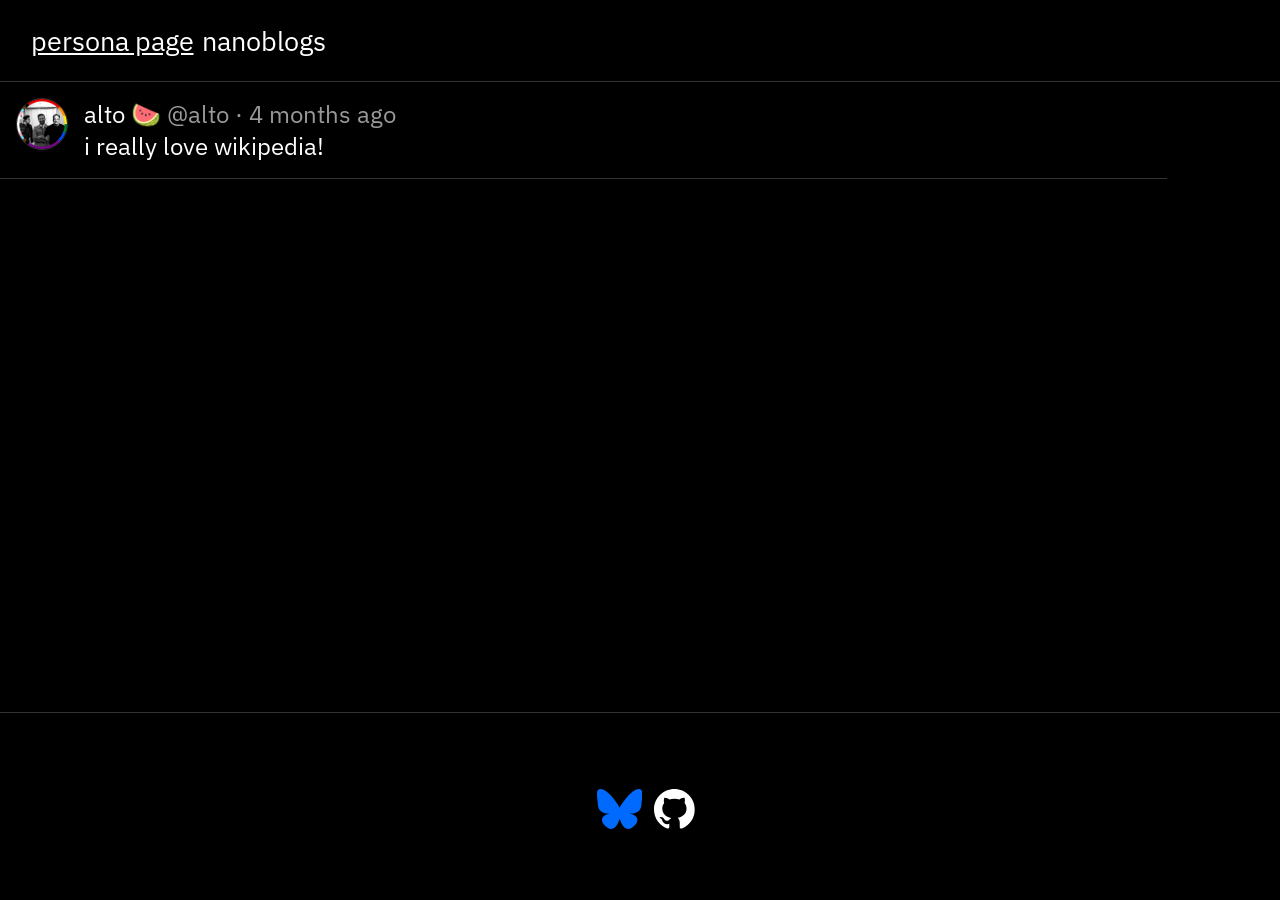
==== nanoblogs/index.html @ a6eba23a "Redesign nanoblogs page" ====
<!DOCTYPE html>
<html lang="en">
    <head>
        <meta charset="UTF-8" />
        <meta name="viewport" content="width=device-width, initial-scale=1.0" />
        <title>persona page - nanoblogs</title>
        <link rel="stylesheet" href="../style.css" />
    </head>
    <body>
        <div class="title-bar ibm-plex-sans-font">
            <div class="link-inactive"><a href="/">persona page</a></div>
            <div class="link-active"><a href="nanoblogs">nanoblogs</a></div>
        </div>
        <div class="nanoblogs-container ibm-plex-sans-font">
            <div class="nanoblog-post">
                <img  class="nanoblog-post-profile-picture" src="../static/pfp.png" alt="" width="50" height="50">
                <div>
                    <span>alto 🍉</span>
                    <span class="nanoblog-post-username">@alto</span>
                    <span><time class="nanoblog-post-time" datetime="2026-08-05 23:30:00">2026/08/05</time></span>
                    <div class="nanoblog-post-content">i really love wikipedia!</div>
                </div>
            </div>
        </div>
        <div class="footer ibm-plex-sans-font">
            <div class="social-media-icons-container">
                <a href="https://bsky.app/profile/personapage.site">
                    <div class="social-media-icons">
                        <svg width="auto" height="40" viewBox="0 0 568 501" fill="none" xmlns="http://www.w3.org/2000/svg">
                            <path d="M123.121 33.6637C188.241 82.5526 258.281 181.681 284 234.873C309.719 181.681 379.759 82.5526 444.879 33.6637C491.866 -1.61183 568 -28.9064 568 57.9464C568 75.2916 558.055 203.659 552.222 224.501C531.947 296.954 458.067 315.434 392.347 304.249C507.222 323.8 536.444 388.56 473.333 453.32C353.473 576.312 301.061 422.461 287.631 383.039C285.169 375.812 284.017 372.431 284 375.306C283.983 372.431 282.831 375.812 280.369 383.039C266.939 422.461 214.527 576.312 94.6667 453.32C31.5556 388.56 60.7778 323.8 175.653 304.249C109.933 315.434 36.0535 296.954 15.7778 224.501C9.94525 203.659 0 75.2916 0 57.9464C0 -28.9064 76.1345 -1.61183 123.121 33.6637Z" fill="#006AFF"/>
                        </svg>
                    </div>
                </a>
                <a href="https://github.com/personapage/personapage.github.io">
                    <div class="social-media-icons">
                        <svg width="auto" height="40" viewBox="0 0 98 96" fill="none" xmlns="http://www.w3.org/2000/svg">
                            <g clip-path="url(#clip0_730_27136)">
                                <path d="M41.4395 69.3848C28.8066 67.8535 19.9062 58.7617 19.9062 46.9902C19.9062 42.2051 21.6289 37.0371 24.5 33.5918C23.2559 30.4336 23.4473 23.7344 24.8828 20.959C28.7109 20.4805 33.8789 22.4902 36.9414 25.2656C40.5781 24.1172 44.4062 23.543 49.0957 23.543C53.7852 23.543 57.6133 24.1172 61.0586 25.1699C64.0254 22.4902 69.2891 20.4805 73.1172 20.959C74.457 23.543 74.6484 30.2422 73.4043 33.4961C76.4668 37.1328 78.0937 42.0137 78.0937 46.9902C78.0937 58.7617 69.1934 67.6621 56.3691 69.2891C59.623 71.3945 61.8242 75.9883 61.8242 81.252L61.8242 91.2051C61.8242 94.0762 64.2168 95.7031 67.0879 94.5547C84.4102 87.9512 98 70.6289 98 49.1914C98 22.1074 75.9883 6.69539e-07 48.9043 4.309e-07C21.8203 1.92261e-07 -1.9479e-07 22.1074 -4.3343e-07 49.1914C-6.20631e-07 70.4375 13.4941 88.0469 31.6777 94.6504C34.2617 95.6074 36.75 93.8848 36.75 91.3008L36.75 83.6445C35.4102 84.2188 33.6875 84.6016 32.1562 84.6016C25.8398 84.6016 22.1074 81.1563 19.4277 74.7441C18.375 72.1602 17.2266 70.6289 15.0254 70.3418C13.877 70.2461 13.4941 69.7676 13.4941 69.1934C13.4941 68.0449 15.4082 67.1836 17.3223 67.1836C20.0977 67.1836 22.4902 68.9063 24.9785 72.4473C26.8926 75.2227 28.9023 76.4668 31.2949 76.4668C33.6875 76.4668 35.2187 75.6055 37.4199 73.4043C39.0469 71.7773 40.291 70.3418 41.4395 69.3848Z" fill="white"/>
                            </g>
                            <defs>
                                <clipPath id="clip0_730_27136">
                                    <rect width="98" height="96" fill="white"/>
                                </clipPath>
                            </defs>
                        </svg>
                    </div>
                </a>
            </div>
        </div>
        <script src="script.js"></script>
    </body>
</html>
---- style.css ----
@import url('https://fonts.googleapis.com/css2?family=IBM+Plex+Sans:ital,wght@0,100..700;1,100..700&display=swap');
@import url('https://linusg.github.io/serenityos-emoji-font/SerenityOS-Emoji.css');

body {
    margin: 0;
    background-color: black;
}
.title-bar {
    border-bottom: 1px;
    border-color: #333;
    border-bottom-style: solid;
    width: 98.5%;
    height: 4vh;
    padding: 2.5vh;
    font-size: 3vh;
    background-color: black;
    color: white;
    display: flex;
}

.ibm-plex-sans-font {
    font-family: "IBM Plex Sans", "SerenityOS Emoji", Arial, sans-serif;
    font-optical-sizing: auto;
    font-weight: 400;
    font-style: normal;
}

.main-content {
    color: white;
    padding: 24px;
    font-size: 24px;
    min-height: 70vh;
    width: 98.5%;
}

.nanoblogs-container {
    color: white;
    font-size: 24px;
    min-height: 70vh;
    width: 98.5%;
}

.link {
    color: white;
}

.link-active {
    margin-left: 8px;
}

.link-active a {
    color: white;
    text-decoration: none;
}

.link-inactive {
    margin-left: 8px;
}

.link-inactive a {
    color: white;
}

.nanoblog-post {
    border-bottom-width: 1px;
    border-bottom-color: #333;
    border-bottom-style: solid;
    width: 90%;
    height: 10%;
    padding: 16px;
    display: flex;
}

.footer {
    border-top-width: 1px;
    border-top-style: solid;
    border-top-color: #333;
    color: white;
    padding: 16px;
    background-color: black;
}

.social-media-icons {
    margin-left: 12px;
}

.social-media-icons-container {
    display: flex;
    justify-content: center;
    margin-top: 60px;
}

.nanoblog-post-username, .nanoblog-post-time {
    color: #999;
}

.nanoblog-post-profile-picture {
    margin-right: 16px;
    border-style: solid;
    border-radius: 50%;
    border-width: 1px;
    border-color: #333;
}
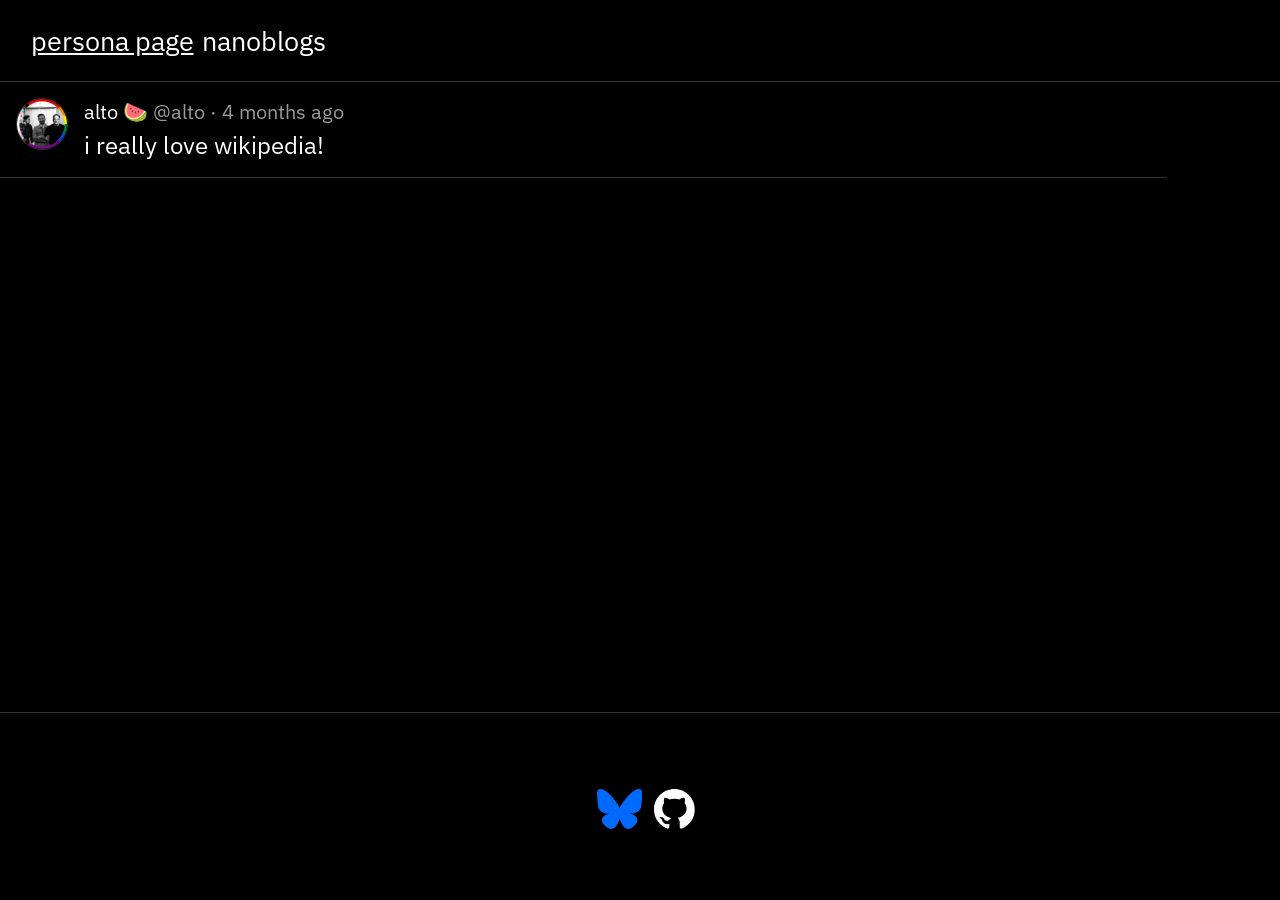
==== commit 2abc3ed2: "Make the top bar sticky and fix font-size in the nanoblogs" ====
--- a/nanoblogs/index.html
+++ b/nanoblogs/index.html
@@ -15,9 +15,11 @@
             <div class="nanoblog-post">
                 <img  class="nanoblog-post-profile-picture" src="../static/pfp.png" alt="" width="50" height="50">
                 <div>
-                    <span>alto 🍉</span>
-                    <span class="nanoblog-post-username">@alto</span>
-                    <span><time class="nanoblog-post-time" datetime="2026-08-05 23:30:00">2026/08/05</time></span>
+                    <div class="nanoblog-post-information">
+                        <span>alto 🍉</span>
+                        <span class="nanoblog-post-username">@alto</span>
+                        <span><time class="nanoblog-post-time" datetime="2026-08-05 23:30:00">2026/08/05</time></span>
+                    </div>
                     <div class="nanoblog-post-content">i really love wikipedia!</div>
                 </div>
             </div>
--- a/style.css
+++ b/style.css
@@ -16,6 +16,7 @@
     background-color: black;
     color: white;
     display: flex;
+    position: sticky;
 }
 
 .ibm-plex-sans-font {
@@ -100,4 +101,9 @@
     border-radius: 50%;
     border-width: 1px;
     border-color: #333;
+}
+
+.nanoblog-post-information {
+    font-size: 20px;
+    margin-bottom: 4px;
 }
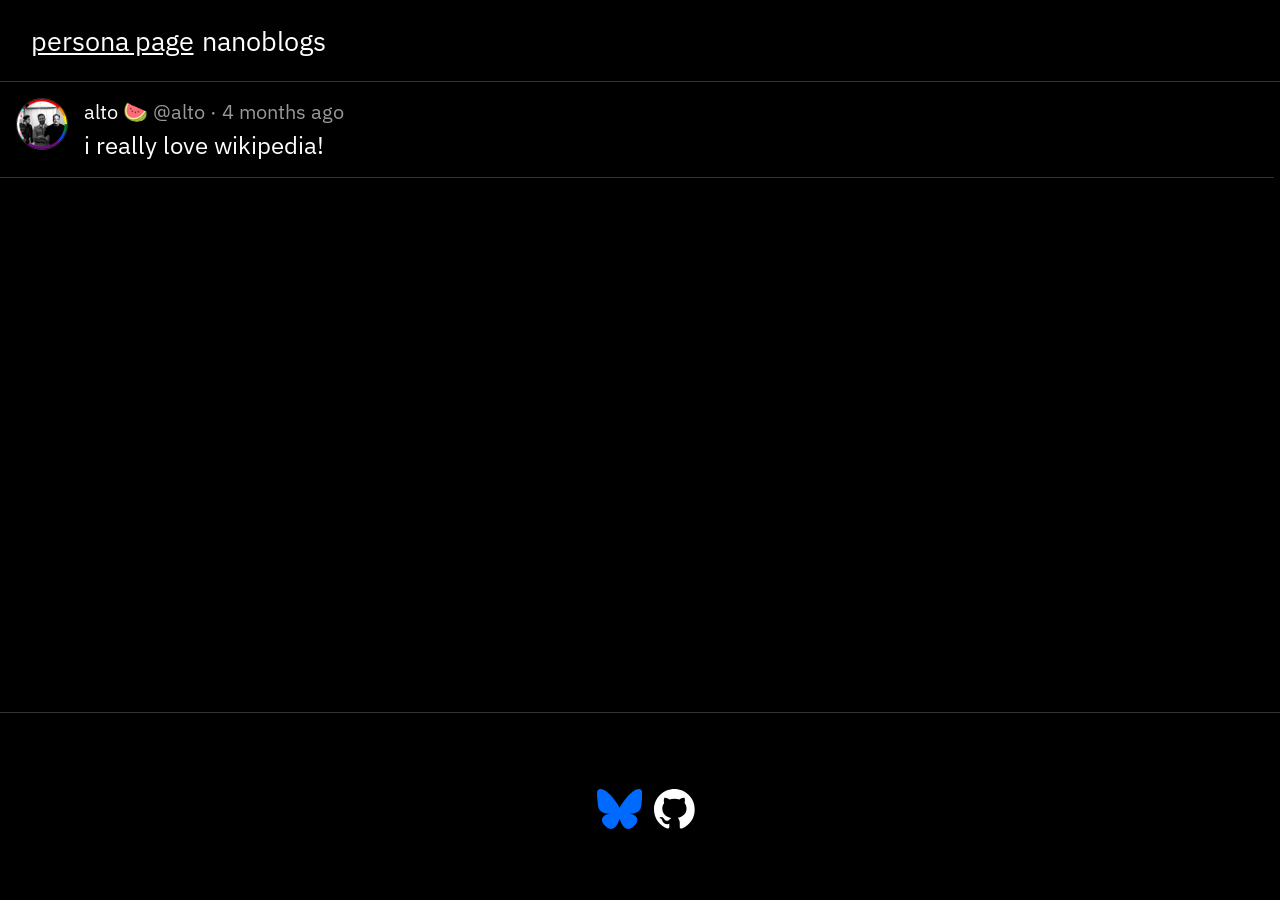
==== commit ed08403b: "Fix titlebar bugs" ====
--- a/nanoblogs/index.html
+++ b/nanoblogs/index.html
@@ -9,7 +9,7 @@
     <body>
         <div class="title-bar ibm-plex-sans-font">
             <div class="link-inactive"><a href="/">persona page</a></div>
-            <div class="link-active"><a href="nanoblogs">nanoblogs</a></div>
+            <div class="link-active"><a href="/nanoblogs">nanoblogs</a></div>
         </div>
         <div class="nanoblogs-container ibm-plex-sans-font">
             <div class="nanoblog-post">
--- a/style.css
+++ b/style.css
@@ -17,6 +17,7 @@
     color: white;
     display: flex;
     position: sticky;
+    top: 0;
 }
 
 .ibm-plex-sans-font {
@@ -66,7 +67,7 @@
     border-bottom-width: 1px;
     border-bottom-color: #333;
     border-bottom-style: solid;
-    width: 90%;
+    width: 98.5%;
     height: 10%;
     padding: 16px;
     display: flex;
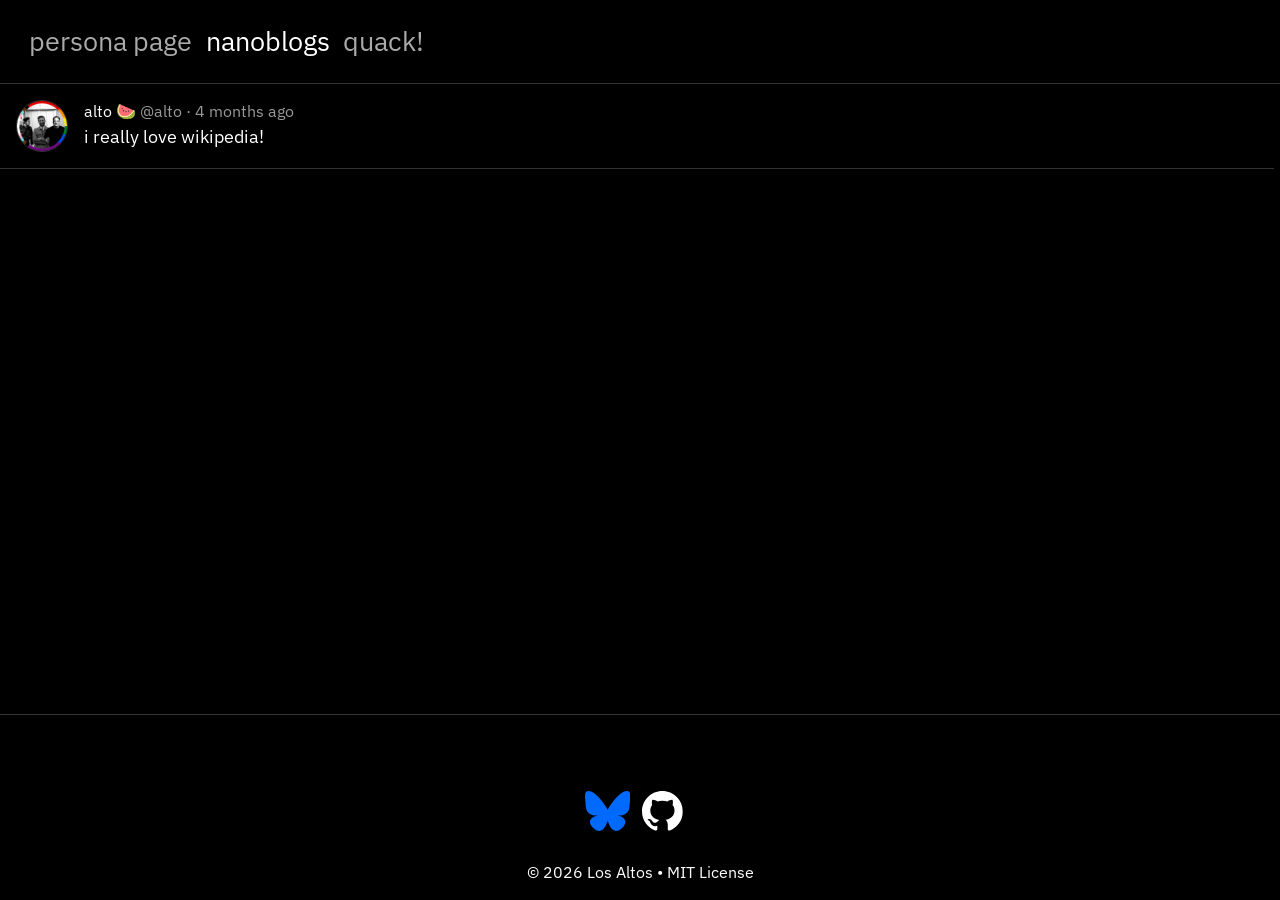
==== commit 9fa70f4f: "Add footer to the 404 page" ====
--- a/nanoblogs/index.html
+++ b/nanoblogs/index.html
@@ -3,13 +3,25 @@
     <head>
         <meta charset="UTF-8" />
         <meta name="viewport" content="width=device-width, initial-scale=1.0" />
+        <link rel="icon" type="image/x-icon" href="/static/favicons/favicon.ico" sizes="any">
+        <link rel="icon" type="image/png" sizes="32x32" href="/static/favicons/favicon-32x32.png">
+        <link rel="icon" type="image/png" sizes="16x16" href="/static/favicons/favicon-16x16.png">
+        <link rel="apple-touch-icon" href="/static/favicons/favicon.png" />
+        <link rel="shortcut icon" href="/static/favicons/favicon.png" />
         <title>persona page - nanoblogs</title>
-        <link rel="stylesheet" href="../style.css" />
+        <link rel="stylesheet" href="/style.css" />
     </head>
     <body>
         <div class="title-bar ibm-plex-sans-font">
             <div class="link-inactive"><a href="/">persona page</a></div>
             <div class="link-active"><a href="/nanoblogs">nanoblogs</a></div>
+            <div class="link-inactive"><a href="/quack-game">quack!</a></div>
+            <button class="material-symbols-rounded" id="toggle-sidebar-button" onclick="toggleSidebar()">menu</button>
+        </div>
+        <div id="sidebar" class="ibm-plex-sans-font">
+            <div><a class="link-inactive-sidebar" href="/">persona page</a></div>
+            <div><a class="link-active-sidebar" href="/nanoblogs">nanoblogs</a></div>
+            <div><a class="link-inactive-sidebar" href="/quack-game">quack!</a></div>
         </div>
         <div class="nanoblogs-container ibm-plex-sans-font">
             <div class="nanoblog-post">
@@ -48,7 +60,11 @@
                     </div>
                 </a>
             </div>
+            <div class="copyright-notice">
+                © 2026 Los Altos • MIT License
+            </div>
         </div>
         <script src="script.js"></script>
+        <script src="/sidebar.js"></script>
     </body>
 </html>
--- a/style.css
+++ b/style.css
@@ -1,4 +1,5 @@
 @import url('https://fonts.googleapis.com/css2?family=IBM+Plex+Sans:ital,wght@0,100..700;1,100..700&display=swap');
+@import url('https://fonts.googleapis.com/css2?family=Material+Symbols+Rounded:opsz,wght,FILL,GRAD@20..48,100..700,0..1,-50..200&icon_names=close,menu');
 @import url('https://linusg.github.io/serenityos-emoji-font/SerenityOS-Emoji.css');
 
 body {
@@ -9,8 +10,7 @@
     border-bottom: 1px;
     border-color: #333;
     border-bottom-style: solid;
-    width: 98.5%;
-    height: 4vh;
+    min-height: 4vh;
     padding: 2.5vh;
     font-size: 3vh;
     background-color: black;
@@ -29,37 +29,20 @@
 
 .main-content {
     color: white;
-    padding: 24px;
-    font-size: 24px;
+    padding: 2vh;
+    font-size: 2vh;
+    min-height: 70vh;
+    max-width: 98.5%;
+}
+
+.nanoblogs-container {
+    color: white;
+    font-size: 2vh;
     min-height: 70vh;
     width: 98.5%;
 }
 
-.nanoblogs-container {
-    color: white;
-    font-size: 24px;
-    min-height: 70vh;
-    width: 98.5%;
-}
-
 .link {
-    color: white;
-}
-
-.link-active {
-    margin-left: 8px;
-}
-
-.link-active a {
-    color: white;
-    text-decoration: none;
-}
-
-.link-inactive {
-    margin-left: 8px;
-}
-
-.link-inactive a {
     color: white;
 }
 
@@ -68,7 +51,7 @@
     border-bottom-color: #333;
     border-bottom-style: solid;
     width: 98.5%;
-    height: 10%;
+    min-height: 10%;
     padding: 16px;
     display: flex;
 }
@@ -83,13 +66,19 @@
 }
 
 .social-media-icons {
-    margin-left: 12px;
+    margin-right: 12px;
 }
 
 .social-media-icons-container {
     display: flex;
     justify-content: center;
     margin-top: 60px;
+    margin-bottom: 3vh;
+}
+
+.copyright-notice {
+    display: flex;
+    justify-content: center;
 }
 
 .nanoblog-post-username, .nanoblog-post-time {
@@ -105,6 +94,108 @@
 }
 
 .nanoblog-post-information {
-    font-size: 20px;
+    font-size: 1.8vh;
     margin-bottom: 4px;
-}+}
+
+.link-inactive:hover, .link-active:hover {
+    background-color: #282828;
+}
+
+.link-inactive a:hover {
+    color: white;
+}
+
+.link-inactive, .link-active {
+    border-radius: 4.5vh;
+    text-decoration: none;
+    padding: 0 0.75vh;
+    min-height: 4.25vh;
+}
+
+.link-inactive a {
+    color: #aaa;
+    text-decoration: none;
+}
+
+.link-active a {
+    color: white;
+    text-decoration: none;
+}
+
+.link-inactive {
+    display: none;
+}
+
+#sidebar {
+    color: white;
+    left: 0;
+    position: fixed;
+    height: 100%;
+    background-color: black;
+    border-right: 1px solid #333;
+    padding: 2vh;
+    font-size: 3vh;
+    min-width: 20vw;
+    display: none;
+    flex-direction: column;
+}
+
+.material-symbols-rounded {
+    font-variation-settings:
+        'FILL' 0,
+        'wght' 200,
+        'GRAD' 0,
+        'opsz' 24
+}
+
+#toggle-sidebar-button {
+    border-style: none;
+    color: white;
+    background-color: black;
+    font-size: 3vh;
+    display: none;
+}
+
+
+@media (min-width: 768px) {
+    .link-inactive {
+        display: block;
+    }
+}
+
+@media (max-width: 767px) {
+    #toggle-sidebar-button {
+        display: block;
+    }
+    .title-bar {
+        justify-content: space-between;
+        align-items: center;
+    }
+}
+
+
+.link-inactive-sidebar:hover, .link-active-sidebar:hover {
+    background-color: #282828;
+}
+
+.link-inactive-sidebar a:hover {
+    color: white;
+}
+
+.link-inactive-sidebar, .link-active-sidebar {
+    border-radius: 4.5vh;
+    text-decoration: none;
+    padding: 0 0.75vh;
+    min-height: 4.25vh;
+}
+
+.link-inactive-sidebar {
+    color: #aaa;
+    text-decoration: none;
+}
+
+.link-active-sidebar {
+    color: white;
+    text-decoration: none;
+}
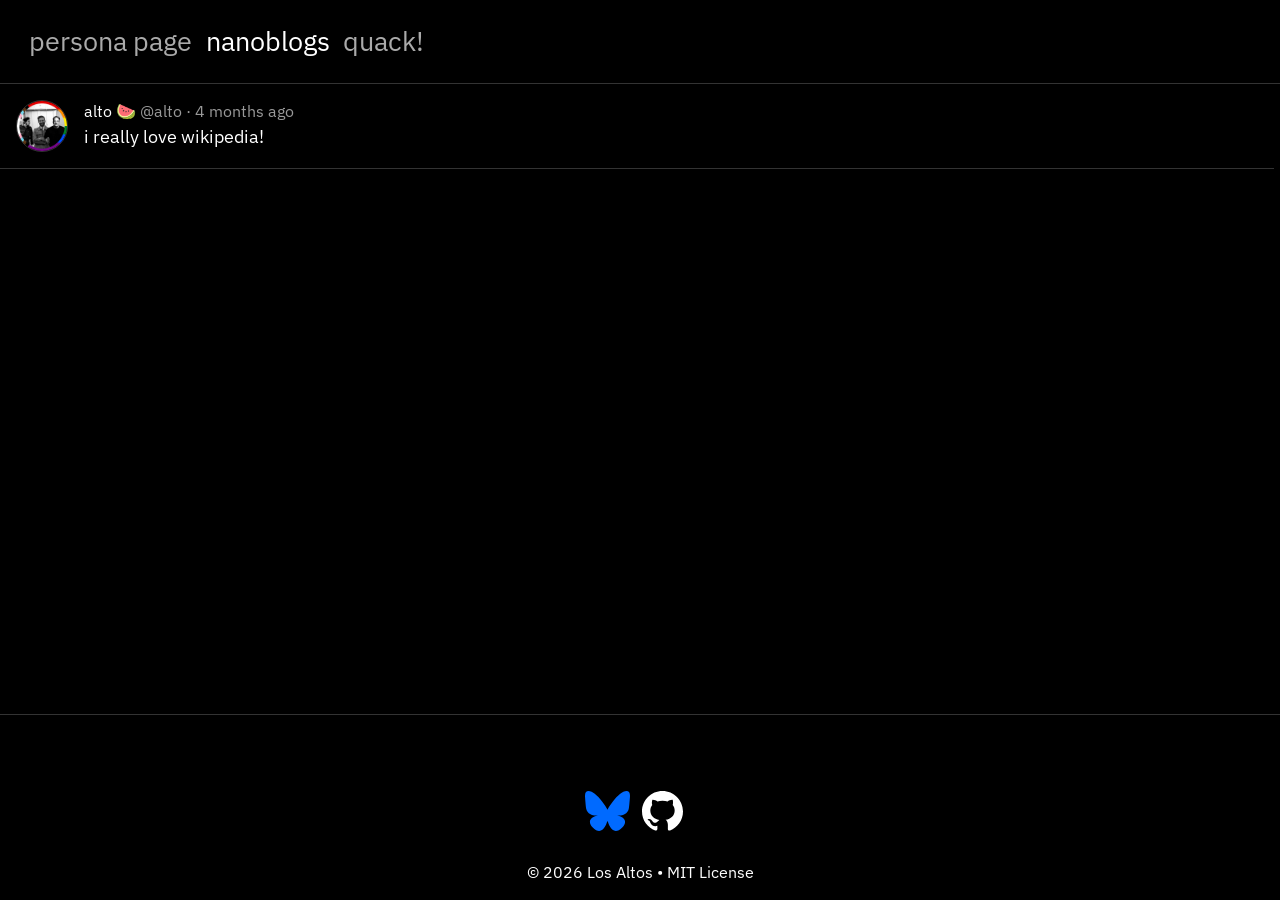
==== commit d366a6b7: "Split CSS, Create components, Clean up codebase" ====
--- a/nanoblogs/index.html
+++ b/nanoblogs/index.html
@@ -3,29 +3,22 @@
     <head>
         <meta charset="UTF-8" />
         <meta name="viewport" content="width=device-width, initial-scale=1.0" />
-        <link rel="icon" type="image/x-icon" href="/static/favicons/favicon.ico" sizes="any">
-        <link rel="icon" type="image/png" sizes="32x32" href="/static/favicons/favicon-32x32.png">
-        <link rel="icon" type="image/png" sizes="16x16" href="/static/favicons/favicon-16x16.png">
-        <link rel="apple-touch-icon" href="/static/favicons/favicon.png" />
-        <link rel="shortcut icon" href="/static/favicons/favicon.png" />
+        <link rel="icon" type="image/x-icon" href="/assets/favicons/favicon.ico" sizes="any" />
+        <link rel="icon" type="image/png" sizes="32x32" href="/assets/favicons/favicon-32x32.png" />
+        <link rel="icon" type="image/png" sizes="16x16" href="/assets/favicons/favicon-16x16.png" />
+        <link rel="apple-touch-icon" href="/assets/favicons/favicon.png" />
+        <link rel="shortcut icon" href="/assets/favicons/favicon.png" />
+        <link rel="stylesheet" href="/css/navigation.css" />
+        <link rel="stylesheet" href="/css/global.css" />
+        <link rel="stylesheet" href="/css/footer.css" />
+        <link rel="stylesheet" href="/nanoblogs/nanoblogs.css" />
         <title>persona page - nanoblogs</title>
-        <link rel="stylesheet" href="/style.css" />
     </head>
     <body>
-        <div class="title-bar ibm-plex-sans-font">
-            <div class="link-inactive"><a href="/">persona page</a></div>
-            <div class="link-active"><a href="/nanoblogs">nanoblogs</a></div>
-            <div class="link-inactive"><a href="/quack-game">quack!</a></div>
-            <button class="material-symbols-rounded" id="toggle-sidebar-button" onclick="toggleSidebar()">menu</button>
-        </div>
-        <div id="sidebar" class="ibm-plex-sans-font">
-            <div><a class="link-inactive-sidebar" href="/">persona page</a></div>
-            <div><a class="link-active-sidebar" href="/nanoblogs">nanoblogs</a></div>
-            <div><a class="link-inactive-sidebar" href="/quack-game">quack!</a></div>
-        </div>
-        <div class="nanoblogs-container ibm-plex-sans-font">
+        <site-navigation-bar page="nanoblogs"></site-navigation-bar>
+        <div class="nanoblogs-container">
             <div class="nanoblog-post">
-                <img  class="nanoblog-post-profile-picture" src="../static/pfp.png" alt="" width="50" height="50">
+                <img class="nanoblog-post-profile-picture" src="/assets/nanoblogs/pfp.png" alt="" width="50" height="50" />
                 <div>
                     <div class="nanoblog-post-information">
                         <span>alto 🍉</span>
@@ -36,35 +29,9 @@
                 </div>
             </div>
         </div>
-        <div class="footer ibm-plex-sans-font">
-            <div class="social-media-icons-container">
-                <a href="https://bsky.app/profile/personapage.site">
-                    <div class="social-media-icons">
-                        <svg width="auto" height="40" viewBox="0 0 568 501" fill="none" xmlns="http://www.w3.org/2000/svg">
-                            <path d="M123.121 33.6637C188.241 82.5526 258.281 181.681 284 234.873C309.719 181.681 379.759 82.5526 444.879 33.6637C491.866 -1.61183 568 -28.9064 568 57.9464C568 75.2916 558.055 203.659 552.222 224.501C531.947 296.954 458.067 315.434 392.347 304.249C507.222 323.8 536.444 388.56 473.333 453.32C353.473 576.312 301.061 422.461 287.631 383.039C285.169 375.812 284.017 372.431 284 375.306C283.983 372.431 282.831 375.812 280.369 383.039C266.939 422.461 214.527 576.312 94.6667 453.32C31.5556 388.56 60.7778 323.8 175.653 304.249C109.933 315.434 36.0535 296.954 15.7778 224.501C9.94525 203.659 0 75.2916 0 57.9464C0 -28.9064 76.1345 -1.61183 123.121 33.6637Z" fill="#006AFF"/>
-                        </svg>
-                    </div>
-                </a>
-                <a href="https://github.com/personapage/personapage.github.io">
-                    <div class="social-media-icons">
-                        <svg width="auto" height="40" viewBox="0 0 98 96" fill="none" xmlns="http://www.w3.org/2000/svg">
-                            <g clip-path="url(#clip0_730_27136)">
-                                <path d="M41.4395 69.3848C28.8066 67.8535 19.9062 58.7617 19.9062 46.9902C19.9062 42.2051 21.6289 37.0371 24.5 33.5918C23.2559 30.4336 23.4473 23.7344 24.8828 20.959C28.7109 20.4805 33.8789 22.4902 36.9414 25.2656C40.5781 24.1172 44.4062 23.543 49.0957 23.543C53.7852 23.543 57.6133 24.1172 61.0586 25.1699C64.0254 22.4902 69.2891 20.4805 73.1172 20.959C74.457 23.543 74.6484 30.2422 73.4043 33.4961C76.4668 37.1328 78.0937 42.0137 78.0937 46.9902C78.0937 58.7617 69.1934 67.6621 56.3691 69.2891C59.623 71.3945 61.8242 75.9883 61.8242 81.252L61.8242 91.2051C61.8242 94.0762 64.2168 95.7031 67.0879 94.5547C84.4102 87.9512 98 70.6289 98 49.1914C98 22.1074 75.9883 6.69539e-07 48.9043 4.309e-07C21.8203 1.92261e-07 -1.9479e-07 22.1074 -4.3343e-07 49.1914C-6.20631e-07 70.4375 13.4941 88.0469 31.6777 94.6504C34.2617 95.6074 36.75 93.8848 36.75 91.3008L36.75 83.6445C35.4102 84.2188 33.6875 84.6016 32.1562 84.6016C25.8398 84.6016 22.1074 81.1563 19.4277 74.7441C18.375 72.1602 17.2266 70.6289 15.0254 70.3418C13.877 70.2461 13.4941 69.7676 13.4941 69.1934C13.4941 68.0449 15.4082 67.1836 17.3223 67.1836C20.0977 67.1836 22.4902 68.9063 24.9785 72.4473C26.8926 75.2227 28.9023 76.4668 31.2949 76.4668C33.6875 76.4668 35.2187 75.6055 37.4199 73.4043C39.0469 71.7773 40.291 70.3418 41.4395 69.3848Z" fill="white"/>
-                            </g>
-                            <defs>
-                                <clipPath id="clip0_730_27136">
-                                    <rect width="98" height="96" fill="white"/>
-                                </clipPath>
-                            </defs>
-                        </svg>
-                    </div>
-                </a>
-            </div>
-            <div class="copyright-notice">
-                © 2026 Los Altos • MIT License
-            </div>
-        </div>
-        <script src="script.js"></script>
-        <script src="/sidebar.js"></script>
+        <site-footer></site-footer>
+        <script src="/nanoblogs/nanoblogs.js"></script>
+        <script src="/components/nav.js"></script>
+        <script src="/components/footer.js"></script>
     </body>
 </html>
--- a/css/navigation.css
+++ b/css/navigation.css
@@ -0,0 +1,109 @@
+.navbar {
+    border-bottom: 1px;
+    border-color: #333;
+    border-bottom-style: solid;
+    min-height: 4vh;
+    padding: 2.5vh;
+    font-size: 3vh;
+    background-color: black;
+    color: white;
+    display: flex;
+    position: sticky;
+    top: 0;
+}
+
+.link-inactive:hover,
+.link-active:hover {
+    background-color: #282828;
+}
+
+.link-inactive a:hover {
+    color: white;
+}
+
+.link-inactive,
+.link-active {
+    border-radius: 4.5vh;
+    text-decoration: none;
+    padding: 0 0.75vh;
+    min-height: 4.25vh;
+}
+
+.link-inactive a {
+    color: #aaa;
+    text-decoration: none;
+}
+
+.link-active a {
+    color: white;
+    text-decoration: none;
+}
+
+.link-inactive {
+    display: none;
+}
+
+#toggle-sidebar-button {
+    border-style: none;
+    color: white;
+    background-color: black;
+    font-size: 3vh;
+    display: none;
+}
+
+@media (min-width: 768px) {
+    .link-inactive {
+        display: block;
+    }
+}
+
+@media (max-width: 767px) {
+    #toggle-sidebar-button {
+        display: block;
+    }
+    .title-bar {
+        justify-content: space-between;
+        align-items: center;
+    }
+}
+
+.link-inactive-sidebar:hover,
+.link-active-sidebar:hover {
+    background-color: #282828;
+}
+
+.link-inactive-sidebar a:hover {
+    color: white;
+}
+
+.link-inactive-sidebar,
+.link-active-sidebar {
+    border-radius: 4.5vh;
+    text-decoration: none;
+    padding: 0 0.75vh;
+    min-height: 4.25vh;
+}
+
+.link-inactive-sidebar {
+    color: #aaa;
+    text-decoration: none;
+}
+
+.link-active-sidebar {
+    color: white;
+    text-decoration: none;
+}
+
+#sidebar {
+    color: white;
+    left: 0;
+    position: fixed;
+    height: 100%;
+    background-color: black;
+    border-right: 1px solid #333;
+    padding: 2vh;
+    font-size: 3vh;
+    min-width: 20vw;
+    display: none;
+    flex-direction: column;
+}
--- a/css/global.css
+++ b/css/global.css
@@ -0,0 +1,32 @@
+@import url("https://fonts.googleapis.com/css2?family=IBM+Plex+Sans:ital,wght@0,100..700;1,100..700&display=swap");
+@import url("https://fonts.googleapis.com/css2?family=Material+Symbols+Rounded:opsz,wght,FILL,GRAD@20..48,100..700,0..1,-50..200&icon_names=close,menu");
+@import url("https://linusg.github.io/serenityos-emoji-font/SerenityOS-Emoji.css");
+
+body {
+    margin: 0;
+    background-color: black;
+    font-family: "IBM Plex Sans", "SerenityOS Emoji", Arial, sans-serif;
+    font-optical-sizing: auto;
+    font-weight: 400;
+    font-style: normal;
+}
+
+.main-content {
+    color: white;
+    padding: 2vh;
+    font-size: 2vh;
+    min-height: 70vh;
+    max-width: 98.5%;
+}
+
+.link {
+    color: white;
+}
+
+.material-symbols-rounded {
+    font-variation-settings:
+        "FILL" 0,
+        "wght" 200,
+        "GRAD" 0,
+        "opsz" 24;
+}
--- a/css/footer.css
+++ b/css/footer.css
@@ -0,0 +1,25 @@
+.footer {
+    border-top-width: 1px;
+    border-top-style: solid;
+    border-top-color: #333;
+    color: white;
+    padding: 16px;
+    background-color: black;
+}
+
+.social-media-icons img {
+    margin-right: 12px;
+    height: 40px;
+}
+
+.social-media-icons-container {
+    display: flex;
+    justify-content: center;
+    margin-top: 60px;
+    margin-bottom: 3vh;
+}
+
+.copyright-notice {
+    display: flex;
+    justify-content: center;
+}
--- a/nanoblogs/nanoblogs.css
+++ b/nanoblogs/nanoblogs.css
@@ -0,0 +1,34 @@
+.nanoblogs-container {
+    color: white;
+    font-size: 2vh;
+    min-height: 70vh;
+    width: 98.5%;
+}
+
+.nanoblog-post {
+    border-bottom-width: 1px;
+    border-bottom-color: #333;
+    border-bottom-style: solid;
+    width: 98.5%;
+    min-height: 10%;
+    padding: 16px;
+    display: flex;
+}
+
+.nanoblog-post-username,
+.nanoblog-post-time {
+    color: #999;
+}
+
+.nanoblog-post-profile-picture {
+    margin-right: 16px;
+    border-style: solid;
+    border-radius: 50%;
+    border-width: 1px;
+    border-color: #333;
+}
+
+.nanoblog-post-information {
+    font-size: 1.8vh;
+    margin-bottom: 4px;
+}
